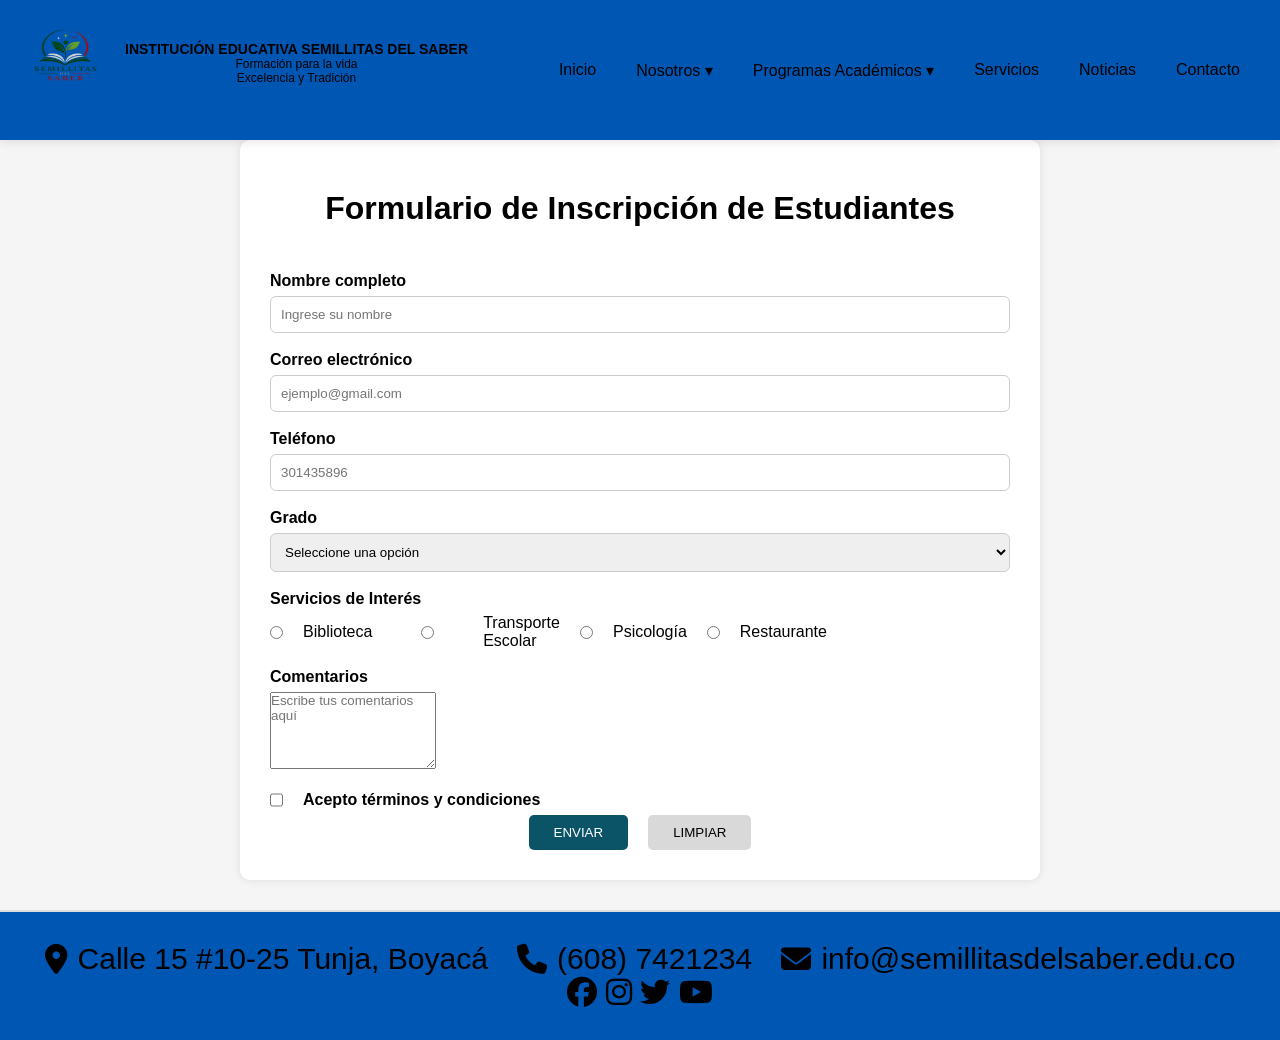
==== contacto.html @ 2da54334 "Aquí subi todos los archivos" ====
<!DOCTYPE html>
<html lang="en">
<head>
    <meta charset="UTF-8">
    <meta name="viewport" content="width=device-width, initial-scale=1.0">
    <title>Contacto</title>
    <link rel="stylesheet" href="https://cdnjs.cloudflare.com/ajax/libs/font-awesome/6.5.0/css/all.min.css">
    <link rel="stylesheet" href="css/estilos_generales_contacto.css">
</head>
<body>
 <header>
</header>

<!--MENÚ-->
    <nav>
        <div class="logo">
            <img src="img/logo.png" alt="">
            <div>
                <h3>INSTITUCIÓN EDUCATIVA SEMILLITAS DEL SABER</h3>
                <p>Formación para la vida </p>
                <p> Excelencia y Tradición</p>
            </div>
        </div>

        <ul class="menu">

            <!--Opción Inicio-->
            <li><a href="index.html">Inicio</a></li>

            <!--Opción Nosotros-->
            <li class="submenu">
                <a href="nosotros.html">Nosotros &#9662;</a>
                <ul class="submenu">
                    <li><a href="nosotros.html#historia">Historia</a></li>
                    <li><a href="nosotros.html#mision">Misión</a></li>
                    <li><a href="nosotros.html#vision">Visión</a></li>
                    <li><a href="nosotros.html#perfil">Perfil</a></li>
                    <li><a href="nosotros.html#instalaciones">Instalaciones</a></li>
                </ul>

            </li>

            <!--Opción Programas Académicos-->
            <li class="submenu">
                <a href="programas_academicos.html">Programas Académicos &#9662;</a>
                <ul class="submenu">
                    <li><a href="programa_academico_preescolar.html">Preescolar</a></li>
                    <li><a href="programa_academico_primaria.html">Primaria</a></li>
                    <li><a href="programa_academico_bachillerato.html">Bachillerato</a></li>
                </ul>
            </li>

            <!--Opción Servicios-->
            <li><a href="servicios.html">Servicios</a></li>

            <!--Opción Noticias-->
            <li><a href="noticias.html">Noticias</a></li>

            <!--Opción Contactos-->
            <li><a href="contacto.html">Contacto</a></li>
        </ul>
</nav>

<div class="contenedor">
  <h1>Formulario de Inscripción de Estudiantes</h1>

  <form>

    <div class="grupo">
      <label>Nombre completo</label>
      <input type="text" placeholder="Ingrese su nombre" required>
    </div>

    <div class="grupo">
      <label>Correo electrónico</label>
      <input type="email" placeholder="ejemplo@gmail.com" required>
    </div>

    <div class="grupo">
      <label>Teléfono</label>
      <input type="tel" placeholder="301435896" required>
    </div>

    <div class="grupo">
        <label>Grado</label>
        <select required>
         <option value="">Seleccione una opción</option>
         <option>Primero</option>
        <option>Segundo</option>
        <option>Tercero</option>
        </select>
    </div>

    <div class="grupo">
      <label>Servicios de Interés</label>
      <div class="radio">
        <label><input type="radio" name="genero"> Biblioteca</label>
        <label><input type="radio" name="genero"> Transporte Escolar</label>
        <label><input type="radio" name="genero"> Psicología</label>
        <label><input type="radio" name="genero"> Restaurante</label>
      </div>
    </div>

    <div class="grupo">
        <label for="comentarios">Comentarios</label>
        <textarea  id="comentarios" name="comentarios" rows="5" placeholder="Escribe tus comentarios aquí"></textarea>
        
    </div>
    <div class="grupo-terminos">
      <label>
        <input type="checkbox" required>
        Acepto términos y condiciones
      </label>
    </div>

    <div class="botones">
    <button type="submit">ENVIAR</button>
    <button type="reset">LIMPIAR</button>
    </div>
    
  </form>

</div>


    <!--PIE DE PAGINA-->
    <footer>
        <p><i class="fa-solid fa-location-dot"></i> Calle 15 #10-25 Tunja, Boyacá</p>

        <p><i class="fa-solid fa-phone"></i>(608) 7421234</p>

        <p><i class="fa-solid fa-envelope"></i>info@semillitasdelsaber.edu.co</p>

        <div class="redes">
            <a><i class="fa-brands fa-facebook"></i></a>
            <a><i class="fa-brands fa-instagram"></i></a>
            <a><i class="fa-brands fa-twitter"></i></a>
            <a><i class="fa-brands fa-youtube"></i></a>
        </div>
    </footer>
</body>
</html>
---- css/estilos_generales_contacto.css ----
/* ===== Reset básico =====*/
*{
    margin: 0;
    padding: 0;
    box-sizing: border-box;
}

/* ===== Barra de navegación =====*/

.logo{
    display: flex;
    align-items: center;
    gap: 10px;
}

.logo img{
    width: 70px;
    height: 70px;
}

.logo p{
    text-align: center;
}

nav{
    background-color: #0056b3;
    display: flex;
    justify-content: space-between;
    align-items: center;
    padding: 20px;

    position: sticky;
    top: 0;
    z-index: 9999;

    box-shadow: 0 2px 10px rgba(0,0,0,.1);
}

#historia,
#mision,
#vision,
#perfil,
#instalaciones{
    scroll-margin-top: 120px;
}
/* =====Menú =====*/
.menu{
    list-style: none;
    display: flex;
}

.menu a{
    display: block;
    color: #000000;
    text-decoration: none;
    padding: 15px 20px;
    border-radius: 20px;
}

.menu a:hover{
    background-color: #fff; /* Cambia el color al pasar el mouse */
}

/* ===== Submenú desplegable (solo CSS)=====*/
.menu li{
    position: relative;   /* Punto de referencia del submenú */
}

/* ===== Solo la LISTA anidada se oculta (ul.submenu), no el li padre =====*/
ul.submenu{
    display: none;          /* oculta por defecto */
    position: absolute;     /* flota debajo de la opción */
    top: 100%;              /* justo debajo del enlace padre */
    left: 0;
    background-color:#42A5F5;
    min-width: 210px;
    list-style: none;
    border-radius: 20px;
    z-index: 10000;
}

/* ===== Al pasar el mouse por el li padre, se muestra su lista=====*/
li.submenu:hover > ul.submenu{
    display: block;
}

ul.submenu a{
    display: block;
    padding: 12px 20px;
}

ul.submenu a:hover{
    background-color: #fff;
}

*{
    margin: 0;
    padding: 0;
    box-sizing: border-box;
    font-family: 'Gill Sans', 'Gill Sans MT', Calibri, 'Trebuchet MS', sans-serif;
}

body{
    background-color: #f5f5f5;
}

.logo{
    display:flex;
    align-items:center;
    gap:15px;
}

.logo img{
    width:70px;
}

.logo h3{
    font-size:14px;
}

.logo p{
    font-size:12px;
}

.contenedor{
    max-width:800px;
    margin:auto;
    background:white;
    padding:30px;
    border-radius:10px;
    box-shadow:0 0 10px rgba(0,0,0,.1);
}

.logo{
    text-align: center;
    margin-bottom: 15px;
}

.logo img{
    text-align: center;
    width:90px;
    margin-bottom:15px;
}


.contenedor h1{
    text-align: center;
    margin-bottom: 25px;
    padding: 20px;
}

.grupo{
    margin-bottom: 18px;
}

label{
    display: block;
    font-weight: bold;
    margin-bottom: 6px;
}

input{
    width: 100%;
    padding: 10px;
    border: 1px solid #ccc;
    border-radius: 6px;
}

select{
    width: 100%;
    padding: 10px;
    border: 1px solid #ccc;
    border-radius: 6px;
}

.radio{
    display: flex;
    align-items: center;
    gap: 20px;
    flex-wrap: wrap;
    justify-items: center;
}

.radio label{
    display:flex;
    align-items:center;
    gap:20px;
    font-weight:normal;
    margin-bottom:0;
}

.textarea{
    width: 100%;
    padding: 10px;
    border: 1px solid #ccc;
    border-radius: 6px;
}

.grupo-terminos{
    display: flex;
    align-items: center;
}

.grupo-terminos label{
    display: flex;
    gap:20px;
}

.grupo-terminos input[type="checkbox"]{
    width: auto;
}

.botones{
    display: flex;
    justify-content: center;
    gap: 20px;
}

button{
    padding: 10px 25px;
    border: none;
    border-radius: 5px;
    cursor: pointer;
}

button[type="submit"]{
    background:#0b5468;
    color:white;
}

button[type="reset"]{
    background:#d9d9d9;
}

/* === Pie de pagina === */

footer{
    background: #0056b3;
    margin-top: 30px;
    padding: 20p0x;
    display: flex;
    justify-content: space-around;
    align-items: center;
    flex-wrap: wrap;
    border-top: 2px solid #ddd;
    padding: 30px;
}

footer p{
    display: flex;
    align-items: center;
    gap: 10px;
    font-size: 30px;
}

.redes{
    font-size: 30px;
    margin: 0 10px;
    color: #000000;
}

.redes a:hover{
    color: white;
}
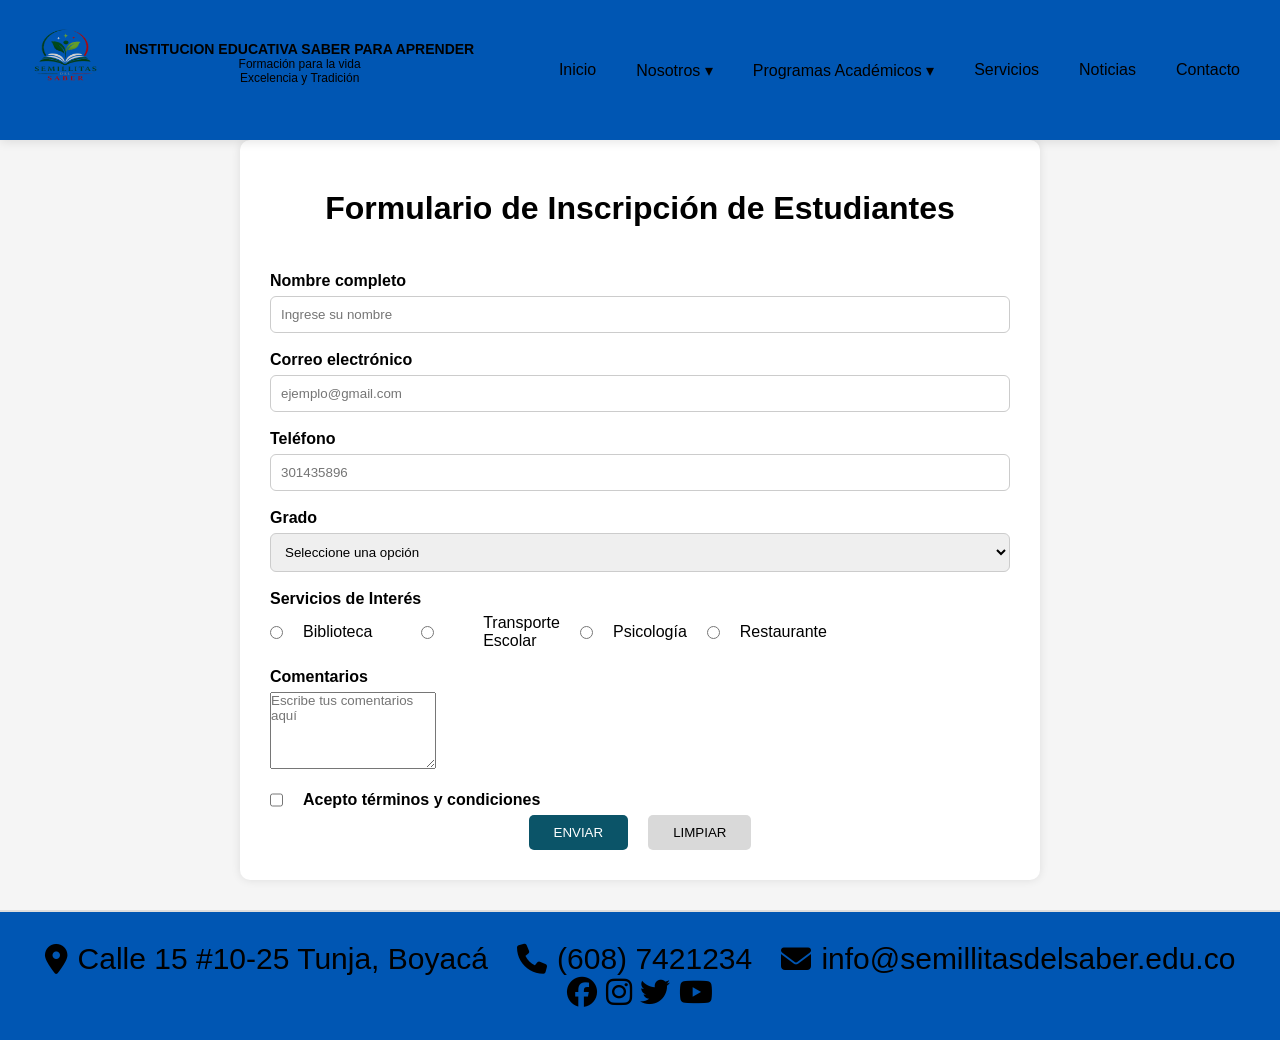
==== commit d1c070ca: "feat:cambio de titulo principal" ====
--- a/contacto.html
+++ b/contacto.html
@@ -16,7 +16,7 @@
         <div class="logo">
             <img src="img/logo.png" alt="">
             <div>
-                <h3>INSTITUCIÓN EDUCATIVA SEMILLITAS DEL SABER</h3>
+                <h3>INSTITUCION EDUCATIVA SABER PARA APRENDER </h3>
                 <p>Formación para la vida </p>
                 <p> Excelencia y Tradición</p>
             </div>
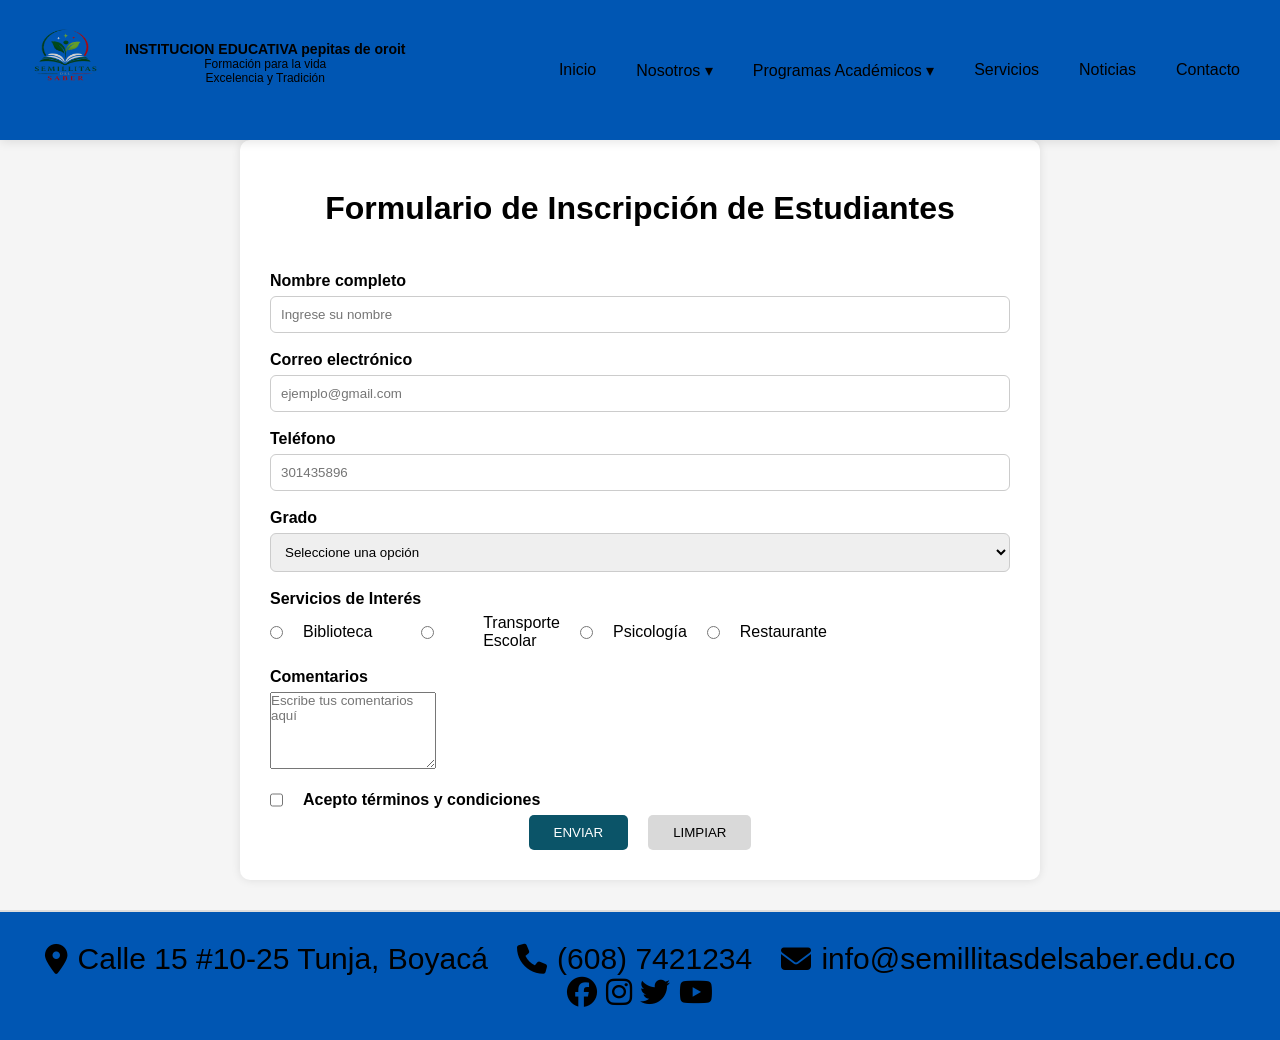
==== commit 49700693: "feat:cambio de titulo principal" ====
--- a/contacto.html
+++ b/contacto.html
@@ -16,7 +16,7 @@
         <div class="logo">
             <img src="img/logo.png" alt="">
             <div>
-                <h3>INSTITUCION EDUCATIVA SABER PARA APRENDER </h3>
+                <h3>INSTITUCION EDUCATIVA pepitas de oroit </h3>
                 <p>Formación para la vida </p>
                 <p> Excelencia y Tradición</p>
             </div>
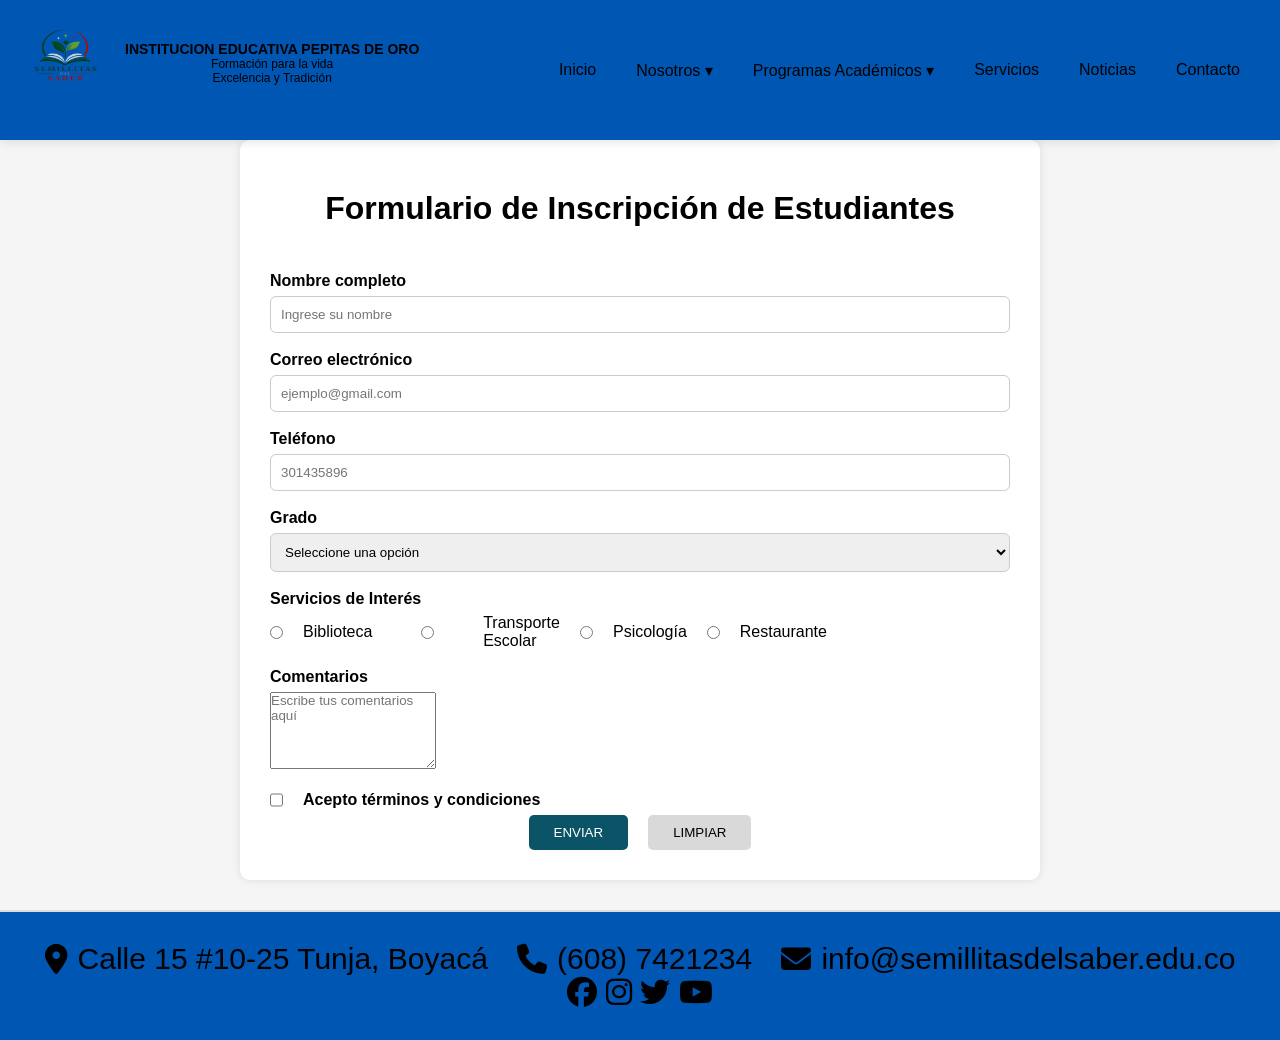
==== commit 073a7cc7: "feat:titulo cambiado" ====
--- a/contacto.html
+++ b/contacto.html
@@ -16,7 +16,7 @@
         <div class="logo">
             <img src="img/logo.png" alt="">
             <div>
-                <h3>INSTITUCION EDUCATIVA pepitas de oroit </h3>
+                <h3>INSTITUCION EDUCATIVA PEPITAS DE ORO </h3>
                 <p>Formación para la vida </p>
                 <p> Excelencia y Tradición</p>
             </div>
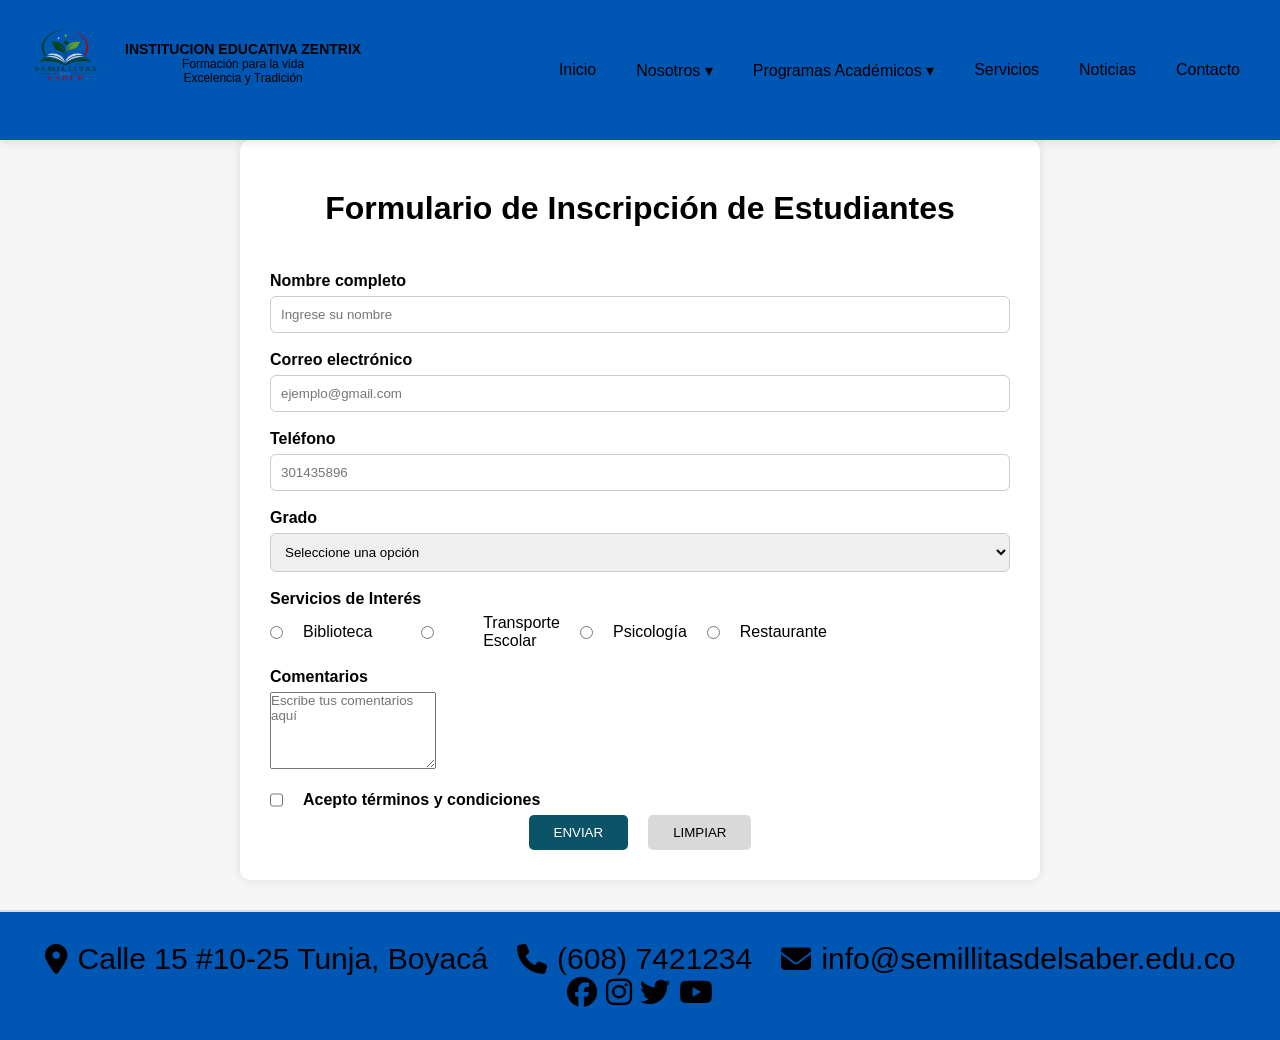
==== commit cf9688e8: "feat:cambio de titulo de contacto" ====
--- a/contacto.html
+++ b/contacto.html
@@ -16,7 +16,7 @@
         <div class="logo">
             <img src="img/logo.png" alt="">
             <div>
-                <h3>INSTITUCION EDUCATIVA PEPITAS DE ORO </h3>
+                <h3>INSTITUCION EDUCATIVA ZENTRIX </h3>
                 <p>Formación para la vida </p>
                 <p> Excelencia y Tradición</p>
             </div>
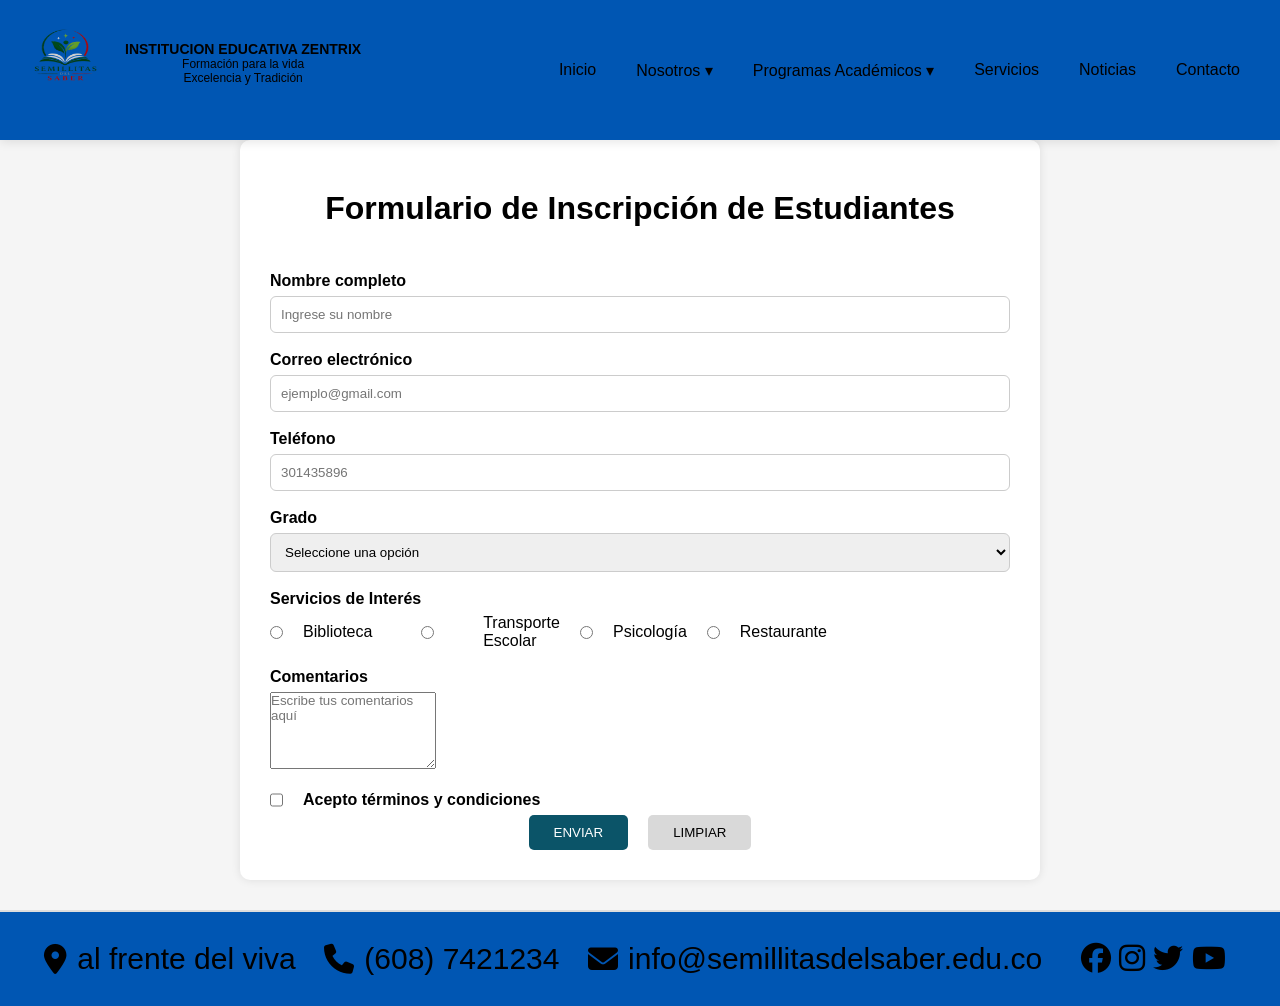
==== commit 55abecdd: "feat:cambio de direccion" ====
--- a/contacto.html
+++ b/contacto.html
@@ -125,7 +125,7 @@
 
     <!--PIE DE PAGINA-->
     <footer>
-        <p><i class="fa-solid fa-location-dot"></i> Calle 15 #10-25 Tunja, Boyacá</p>
+        <p><i class="fa-solid fa-location-dot"></i> al frente del viva </p>
 
         <p><i class="fa-solid fa-phone"></i>(608) 7421234</p>
 
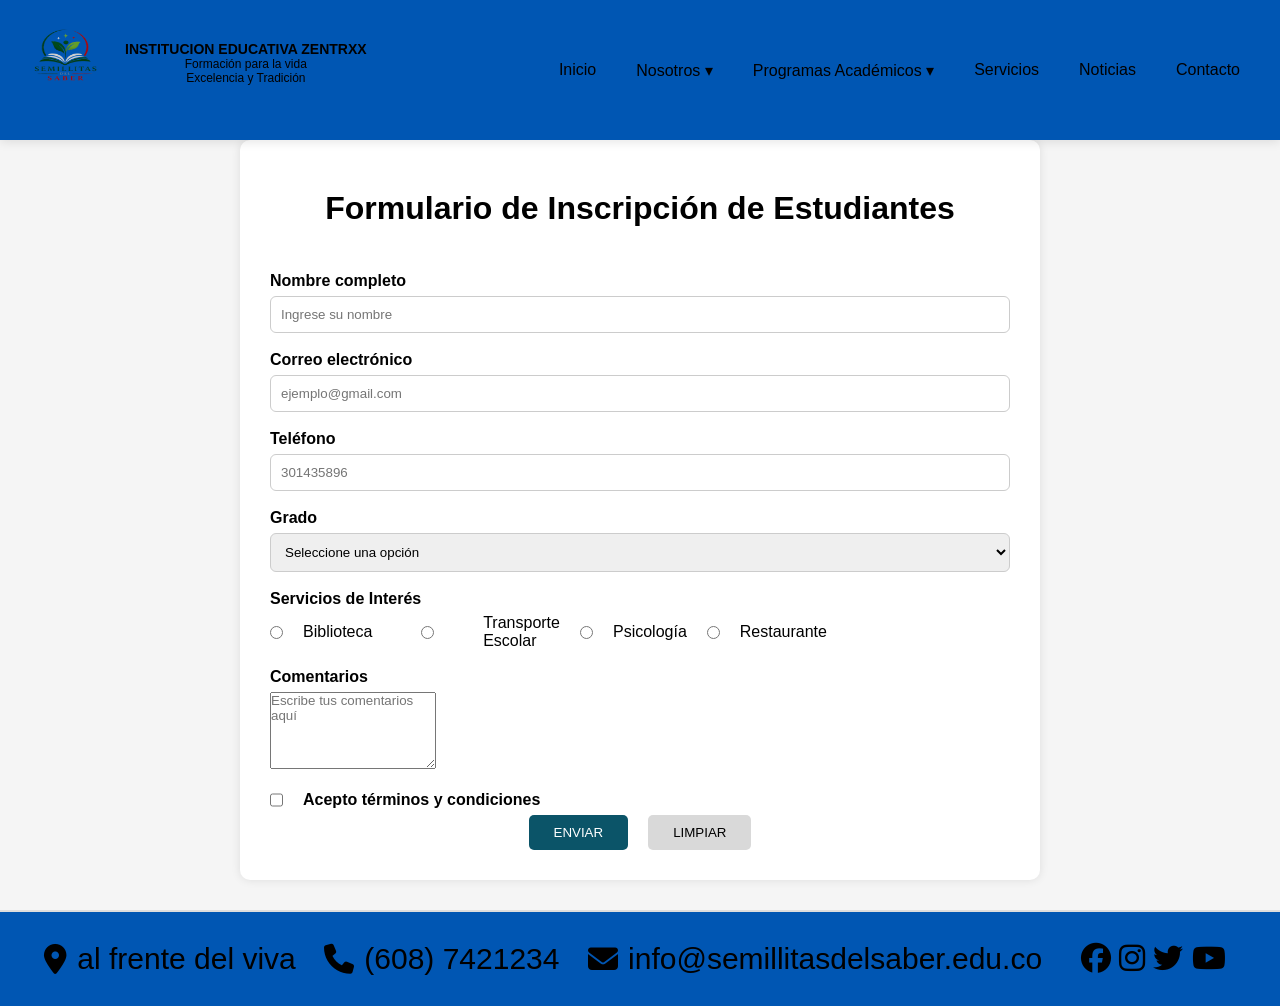
==== commit fd7e0d90: "feat:cambio de nombre" ====
--- a/contacto.html
+++ b/contacto.html
@@ -16,7 +16,7 @@
         <div class="logo">
             <img src="img/logo.png" alt="">
             <div>
-                <h3>INSTITUCION EDUCATIVA ZENTRIX </h3>
+                <h3>INSTITUCION EDUCATIVA ZENTRXX</h3>
                 <p>Formación para la vida </p>
                 <p> Excelencia y Tradición</p>
             </div>
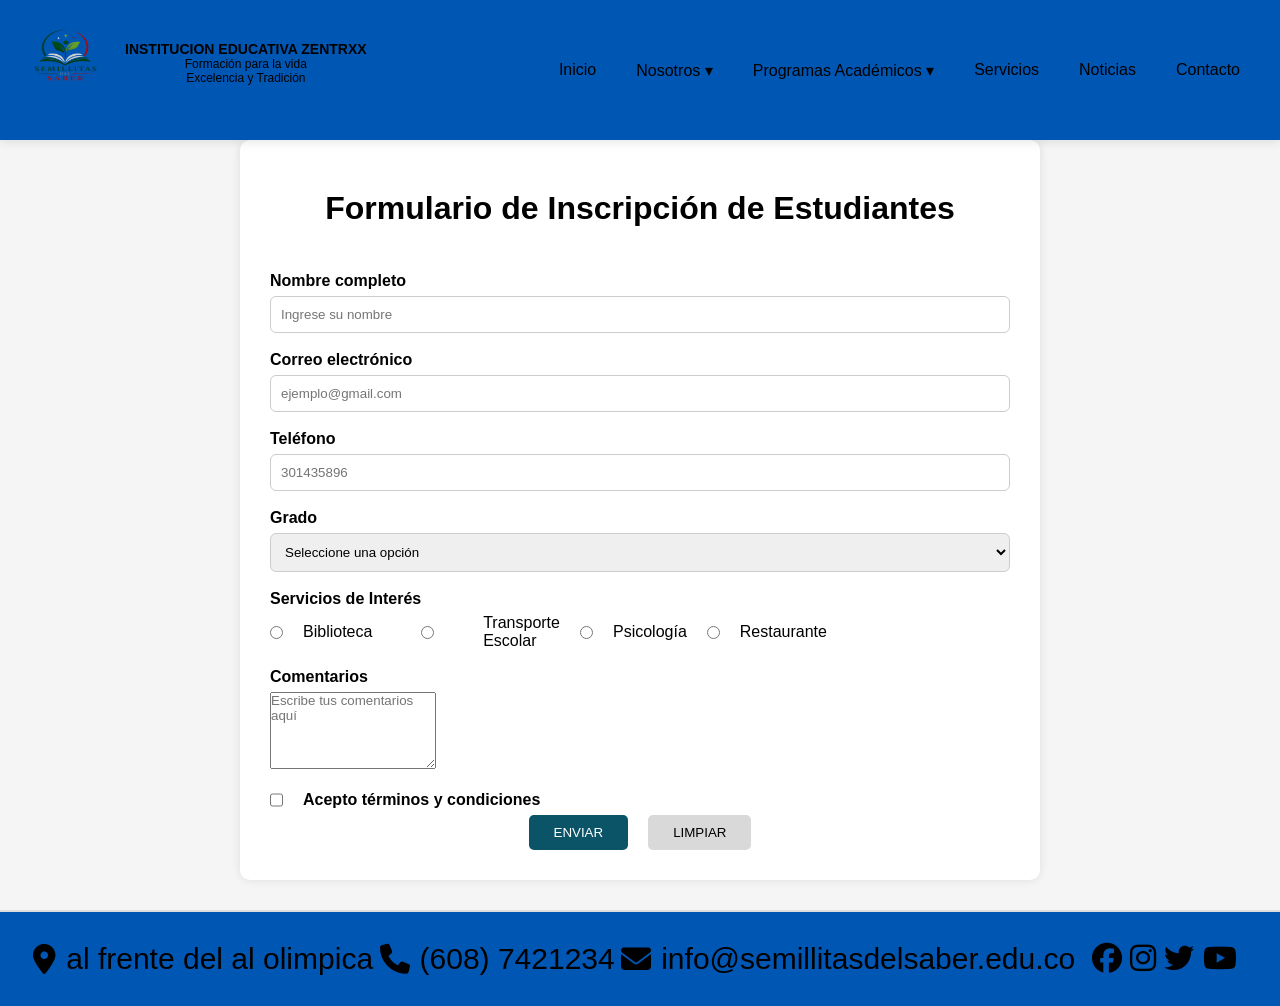
==== commit 1b3a4f89: "feat:direcionnnn" ====
--- a/contacto.html
+++ b/contacto.html
@@ -125,7 +125,7 @@
 
     <!--PIE DE PAGINA-->
     <footer>
-        <p><i class="fa-solid fa-location-dot"></i> al frente del viva </p>
+        <p><i class="fa-solid fa-location-dot"></i> al frente del al olimpica  </p>
 
         <p><i class="fa-solid fa-phone"></i>(608) 7421234</p>
 
